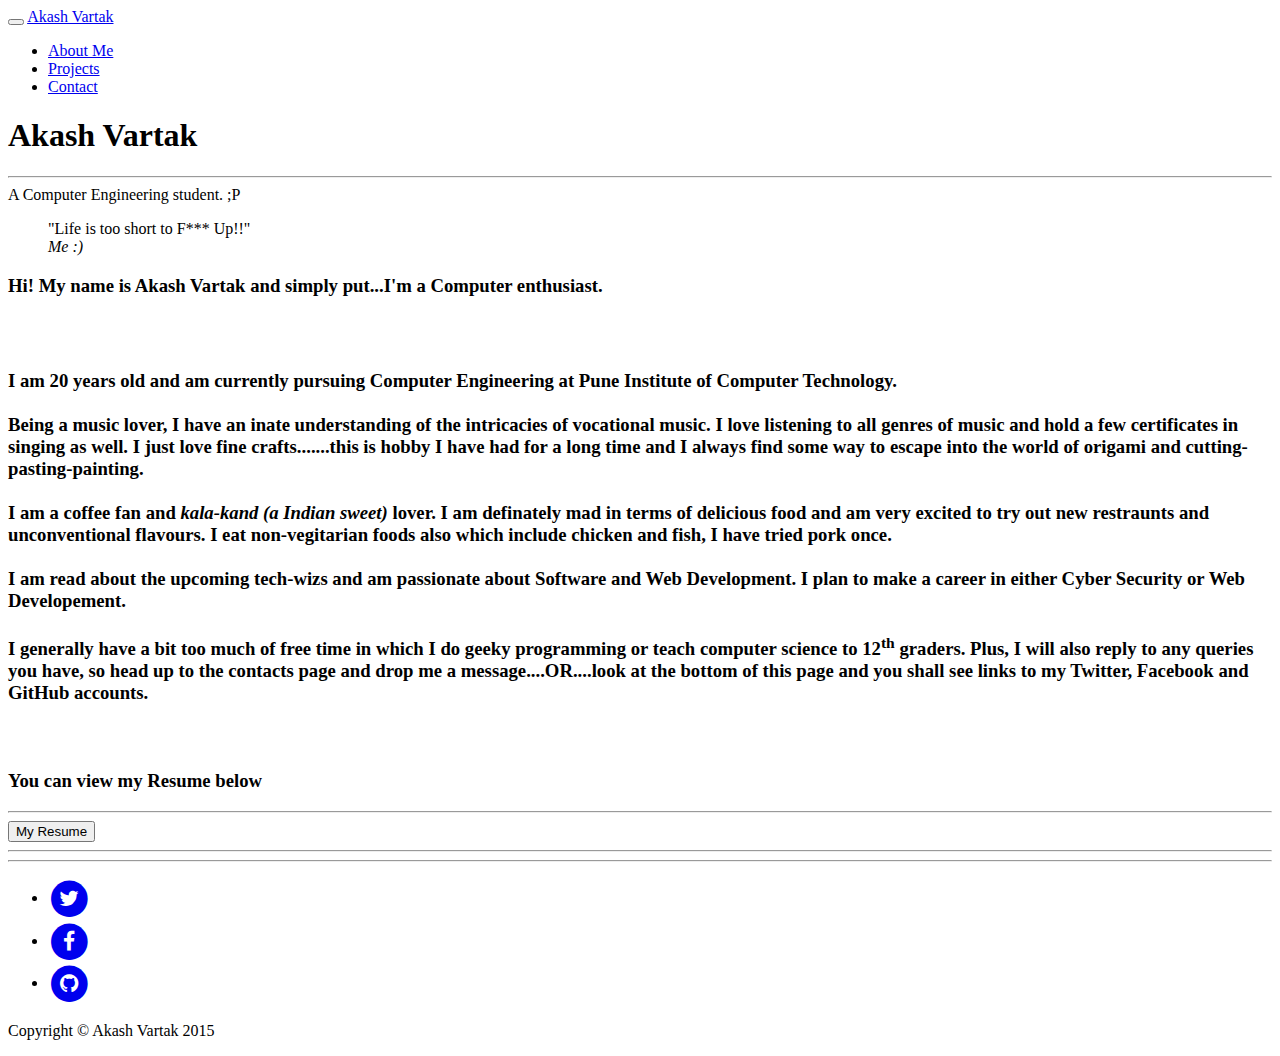
==== index.html @ 38c2e5da "adding index, project, contact html files and updated readme." ====
<!DOCTYPE html>
<html lang="en">

<head>

    <meta charset="utf-8">
    <meta http-equiv="X-UA-Compatible" content="IE=edge">
    <meta name="viewport" content="width=device-width, initial-scale=1">
    <meta name="description" content="">
    <meta name="author" content="">

    <title>Akash Vartak</title>
    

    <link href="css/bootstrap.min.css" rel="stylesheet">

    <link href="css/mycss.min.css" rel="stylesheet"> 
    
    <link href="css/animate.css" rel="stylesheet"> 

    <link href="http://maxcdn.bootstrapcdn.com/font-awesome/4.1.0/css/font-awesome.min.css" rel="stylesheet" type="text/css">
    <link href='http://fonts.googleapis.com/css?family=Lora:400,700,400italic,700italic' rel='stylesheet' type='text/css'>
    <link href='http://fonts.googleapis.com/css?family=Open+Sans:300italic,400italic,600italic,700italic,800italic,400,300,600,700,800' rel='stylesheet' type='text/css'>


</head>

<body>

    <nav class="navbar navbar-default navbar-custom navbar-fixed-top">
        <div class="container-fluid">
            <div class="navbar-header page-scroll">
                <button type="button" class="navbar-toggle" data-toggle="collapse" data-target="#bs-example-navbar-collapse-1">
                    <span class="sr-only">Toggle navigation</span>
                    <span class="icon-bar"></span>
                    <span class="icon-bar"></span>
                    <span class="icon-bar"></span>
                </button>
                <a class="navbar-brand animated wobble" href="index.html">Akash Vartak</a>
            </div>

            <div class="collapse navbar-collapse" id="bs-example-navbar-collapse-1">
                <ul class="nav navbar-nav navbar-right">
                    <li>
                        <a href="index.html" class="animated fadeInLeft">About Me</a>
                    </li>
                    <li>
                        <a href="projects.html" class="animated fadeInLeft">Projects</a>
                    </li>
                    <li>
                        <a href="contact.html" class="animated fadeInLeft">Contact</a>
                    </li>
                </ul>
            </div>
        </div>
    </nav>

    <header class="intro-header" style="background-image: url('img/home-bg2.jpg')" id="homeheader" >
        <div class="container">
            <div class="row">
                <div class="col-lg-8 col-lg-offset-2 col-md-10 col-md-offset-1">
                    <div class="site-heading">
                        <h1 class="animated fadeInLeftBig">Akash Vartak</h1>
                        <hr class="small">
                        <span class="subheading">A Computer Engineering student. ;P</span>
                    </div>
                </div>
            </div>
        </div>
    </header>

    <div class="container">
        <div class="row">
            <div class="col-lg-8 col-lg-offset-2 col-md-10 col-md-offset-1">
                <div class="">
                        <!--<h2 class="post-title">
                                Title of Description 1.
                            </h2> -->
                    
                        <blockquote class="blockquote-reverse animated bounceInRight">
                            "Life is too short to F*** Up!!"
                            <footer><cite>Me :)</cite></footer>
                        </blockquote>
                    
                        <h3 class="">
                            Hi! My name is Akash Vartak and simply put...I'm a Computer enthusiast.
                        </h3>
                            <br>
                            <br>
                        <h3 class="lead">
                            I am 20 years old and am currently pursuing Computer Engineering at Pune Institute of Computer Technology.
                            <br>
                            <br>
                            Being a music lover, I have an inate understanding of the intricacies of vocational music. I love listening to all genres of music and hold a few certificates in singing as well. I just love fine crafts.......this is hobby I have had for a long time and I always find some way to escape into the world of origami and cutting-pasting-painting.
                            <br>
                            <br>
                            I am a coffee fan and <i>kala-kand (a Indian sweet)</i> lover. I am definately mad in terms of delicious food and am very excited to try out new restraunts and unconventional flavours. I eat non-vegitarian foods also which include chicken and fish, I have tried pork once.
                            <br>
                            <br>
                            I am read about the upcoming tech-wizs and am passionate about Software and Web Development. I plan to make a career in either Cyber Security or Web Developement.
                            <br>
                            <br>
                            I generally have a bit too much of free time in which I do geeky programming or teach computer science to 12<sup>th</sup> graders. Plus, I will also reply to any queries you have, so head up to the contacts page and drop me a message....OR....look at the bottom of this page and you shall see links to my Twitter, Facebook and GitHub accounts.
                            <br>
                            <br>
                            <br>
                            <br>
                            You can view my Resume below
                        </h3>
                </div>
                <hr>
                    
                    <a href="resumeword.pdf">
                        <button type="button" class="btn btn-info">My Resume</button>
                    </a>
                <hr>
            </div>
        </div>
    </div>

    <hr>

    <footer>
        <div class="container">
            <div class="row">
                <div class="col-lg-8 col-lg-offset-2 col-md-10 col-md-offset-1">
                    <ul class="list-inline text-center">
                        <li>
                            <a href="https://twitter.com/akash_vartak">
                                <span class="fa-stack fa-lg">
                                    <i class="fa fa-circle fa-stack-2x"></i>
                                    <i class="fa fa-twitter fa-stack-1x fa-inverse"></i>
                                </span>
                            </a>
                        </li>
                        <li>
                            <a href="https://www.facebook.com/akash.vartak.54">
                                <span class="fa-stack fa-lg">
                                    <i class="fa fa-circle fa-stack-2x"></i>
                                    <i class="fa fa-facebook fa-stack-1x fa-inverse"></i>
                                </span>
                            </a>
                        </li>
                        <li>
                            <a href="https://github.com/akash-vartak">
                                <span class="fa-stack fa-lg">
                                    <i class="fa fa-circle fa-stack-2x"></i>
                                    <i class="fa fa-github fa-stack-1x fa-inverse"></i>
                                </span>
                            </a>
                        </li>
                    </ul>
                    <p class="copyright text-muted">Copyright &copy; Akash Vartak 2015</p>
                </div>
            </div>
        </div>
    </footer>

    <script src="js/jquery.js"></script>

    <script src="js/bootstrap.min.js"></script>

    <script src="js/myjs.min.js"></script>

</body>

</html>
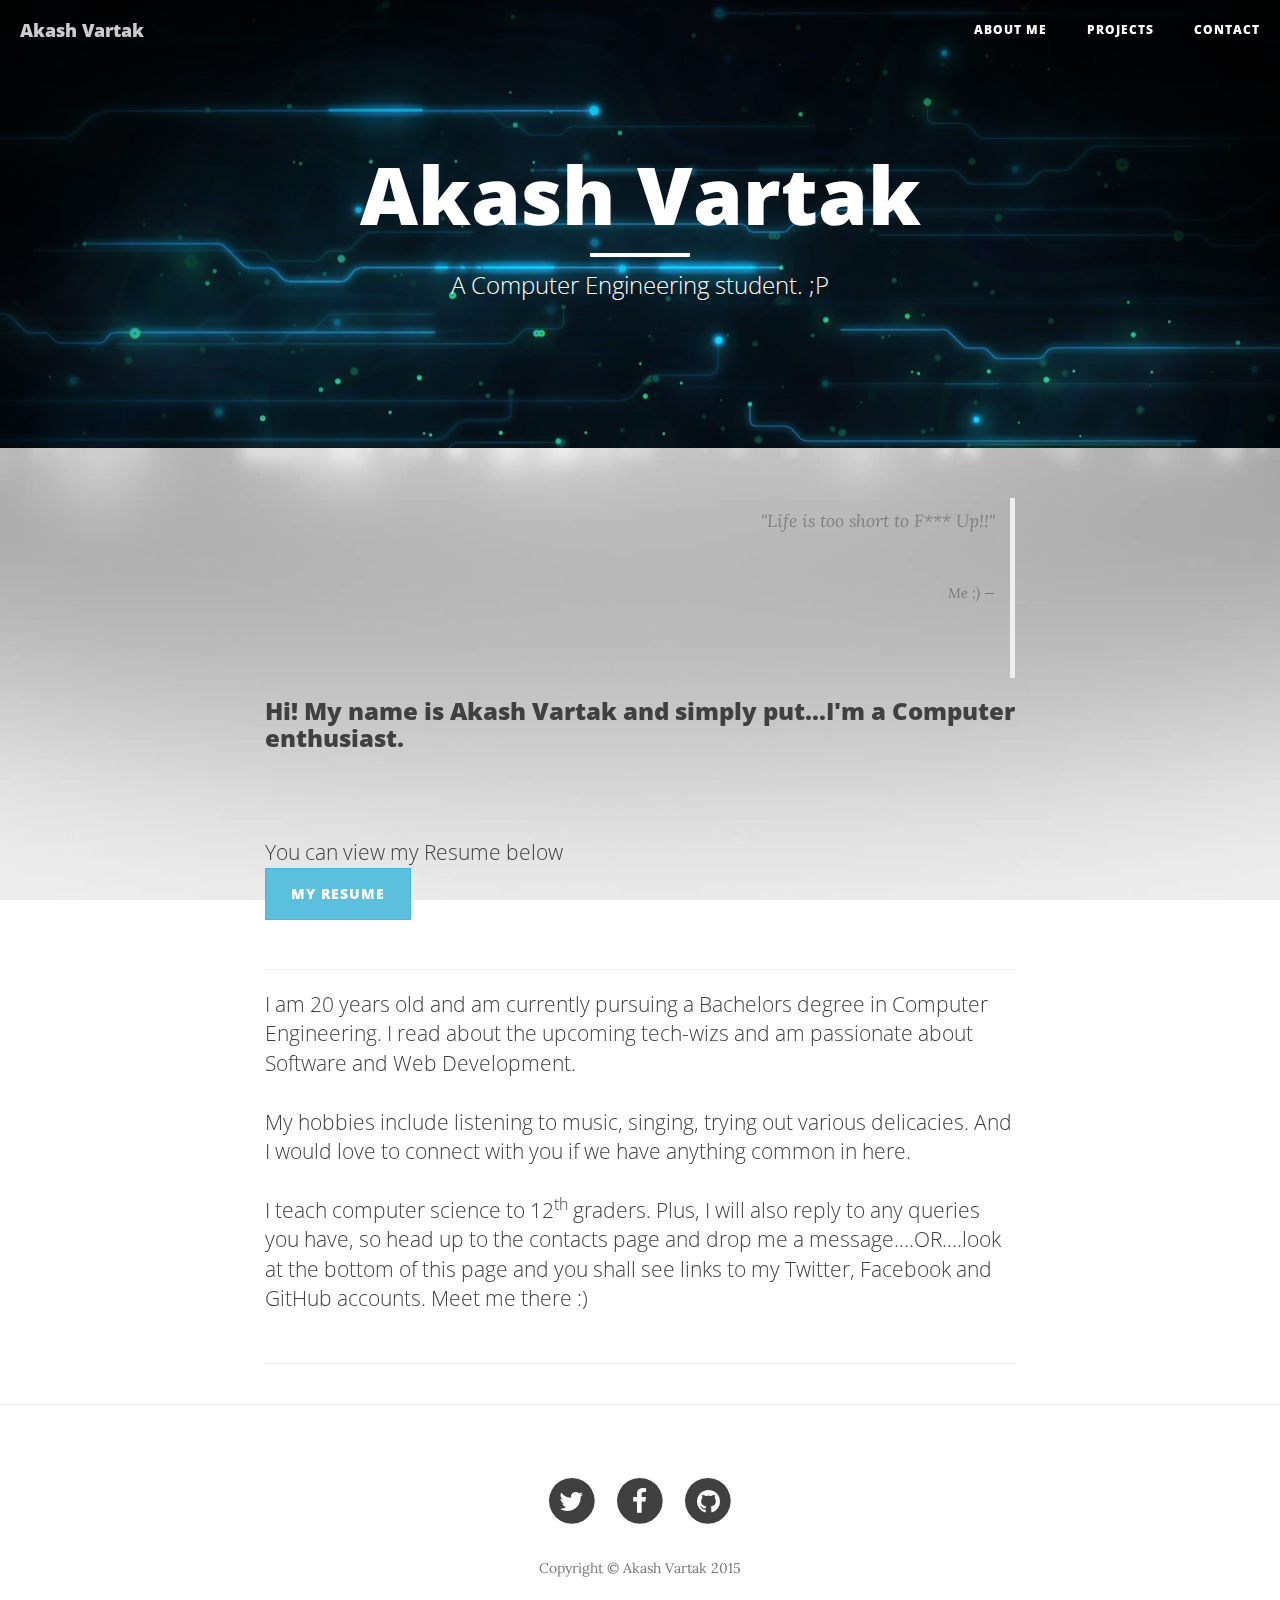
==== commit 7f03b385: "Added the source for the 'under construction' page. Also made changes." ====
--- a/index.html
+++ b/index.html
@@ -11,7 +11,6 @@
 
     <title>Akash Vartak</title>
     
-
     <link href="css/bootstrap.min.css" rel="stylesheet">
 
     <link href="css/mycss.min.css" rel="stylesheet"> 
@@ -48,14 +47,14 @@
                         <a href="projects.html" class="animated fadeInLeft">Projects</a>
                     </li>
                     <li>
-                        <a href="contact.html" class="animated fadeInLeft">Contact</a>
+                        <a href="contact.php" class="animated fadeInLeft">Contact</a>
                     </li>
                 </ul>
             </div>
         </div>
     </nav>
 
-    <header class="intro-header" style="background-image: url('img/home-bg2.jpg')" id="homeheader" >
+    <header class="intro-header" style="background-image: url('img/home-bg2.jpg');" id="homeheader2" >
         <div class="container">
             <div class="row">
                 <div class="col-lg-8 col-lg-offset-2 col-md-10 col-md-offset-1">
@@ -70,6 +69,9 @@
     </header>
 
     <div class="container">
+        <video autoplay loop id="bgvid"> 
+                <source src="Clean%20Future%20-%20HD%20Motion%20Graphics%20Background%20Loop.mp4" type="video/mp4">
+            </video>
         <div class="row">
             <div class="col-lg-8 col-lg-offset-2 col-md-10 col-md-offset-1">
                 <div class="">
@@ -88,31 +90,33 @@
                             <br>
                             <br>
                         <h3 class="lead">
-                            I am 20 years old and am currently pursuing Computer Engineering at Pune Institute of Computer Technology.
+                    
+                            You can view my Resume below
+                            <br>
+                            <a href="resumeword.pdf">
+                                <button type="button" class="btn btn-info">My Resume</button>
+                            </a>
                             <br>
                             <br>
-                            Being a music lover, I have an inate understanding of the intricacies of vocational music. I love listening to all genres of music and hold a few certificates in singing as well. I just love fine crafts.......this is hobby I have had for a long time and I always find some way to escape into the world of origami and cutting-pasting-painting.
+                            
+                            <hr>
+                            
+                            I am 20 years old and am currently pursuing a Bachelors degree in Computer Engineering. I read about the upcoming tech-wizs and am passionate about Software and Web Development.
+                            
                             <br>
                             <br>
-                            I am a coffee fan and <i>kala-kand (a Indian sweet)</i> lover. I am definately mad in terms of delicious food and am very excited to try out new restraunts and unconventional flavours. I eat non-vegitarian foods also which include chicken and fish, I have tried pork once.
+                            
+                            My hobbies include listening to music, singing, trying out various delicacies. And I would love to connect with you if we have anything common in here.
+                            
                             <br>
                             <br>
-                            I am read about the upcoming tech-wizs and am passionate about Software and Web Development. I plan to make a career in either Cyber Security or Web Developement.
+                            
+                            I teach computer science to 12<sup>th</sup> graders. Plus, I will also reply to any queries you have, so head up to the contacts page and drop me a message....OR....look at the bottom of this page and you shall see links to my Twitter, Facebook and GitHub accounts. Meet me there :)
+                            
                             <br>
                             <br>
-                            I generally have a bit too much of free time in which I do geeky programming or teach computer science to 12<sup>th</sup> graders. Plus, I will also reply to any queries you have, so head up to the contacts page and drop me a message....OR....look at the bottom of this page and you shall see links to my Twitter, Facebook and GitHub accounts.
-                            <br>
-                            <br>
-                            <br>
-                            <br>
-                            You can view my Resume below
                         </h3>
                 </div>
-                <hr>
-                    
-                    <a href="resumeword.pdf">
-                        <button type="button" class="btn btn-info">My Resume</button>
-                    </a>
                 <hr>
             </div>
         </div>
--- a/css/mycss.min.css
+++ b/css/mycss.min.css
@@ -0,0 +1,32 @@
+
+
+body{font-family:Lora,'Times New Roman',serif;font-size:20px;color:#404040}p{line-height:1.5;margin:30px 0}p a{text-decoration:underline}h1,h2,h3,h4,h5,h6{font-family:'Open Sans','Helvetica Neue',Helvetica,Arial,sans-serif;font-weight:800}a{color:#404040}a:hover,a:focus{color:#0085a1}a img:hover,a img:focus{cursor:zoom-in}blockquote{color:gray;font-style:italic}hr.small{max-width:100px;margin:15px auto;border-width:4px;border-color:#fff}.navbar-custom{position:absolute;top:0;left:0;width:100%;z-index:3;font-family:'Open Sans','Helvetica Neue',Helvetica,Arial,sans-serif}.navbar-custom .navbar-brand{font-weight:800}.navbar-custom .nav li a{text-transform:uppercase;font-size:12px;font-weight:800;letter-spacing:1px}@media only screen and (min-width:768px){.navbar-custom{background:0 0;border-bottom:1px solid transparent}.navbar-custom .navbar-brand{color:#fff;padding:20px}.navbar-custom .navbar-brand:hover,.navbar-custom .navbar-brand:focus{color:rgba(255,255,255,.8)}.navbar-custom .nav li a{color:#fff;padding:20px}.navbar-custom .nav li a:hover,.navbar-custom .nav li a:focus{color:rgba(255,255,255,.8)}}@media only screen and (min-width:1170px){.navbar-custom{-webkit-transition:background-color .3s;-moz-transition:background-color .3s;transition:background-color .3s;-webkit-transform:translate3d(0,0,0);-moz-transform:translate3d(0,0,0);-ms-transform:translate3d(0,0,0);-o-transform:translate3d(0,0,0);transform:translate3d(0,0,0);-webkit-backface-visibility:hidden;backface-visibility:hidden}.navbar-custom.is-fixed{position:fixed;top:-61px;background-color:rgba(255,255,255,.9);border-bottom:1px solid #f2f2f2;-webkit-transition:-webkit-transform .3s;-moz-transition:-moz-transform .3s;transition:transform .3s}.navbar-custom.is-fixed .navbar-brand{color:#404040}.navbar-custom.is-fixed .navbar-brand:hover,.navbar-custom.is-fixed .navbar-brand:focus{color:#0085a1}.navbar-custom.is-fixed .nav li a{color:#404040}.navbar-custom.is-fixed .nav li a:hover,.navbar-custom.is-fixed .nav li a:focus{color:#0085a1}.navbar-custom.is-visible{-webkit-transform:translate3d(0,100%,0);-moz-transform:translate3d(0,100%,0);-ms-transform:translate3d(0,100%,0);-o-transform:translate3d(0,100%,0);transform:translate3d(0,100%,0)}}.intro-header{background-color:gray;background:no-repeat center center;background-attachment:scroll;-webkit-background-size:cover;-moz-background-size:cover;background-size:cover;-o-background-size:cover;margin-bottom:50px}.intro-header .site-heading,.intro-header .post-heading,.intro-header .page-heading{padding:100px 0 50px;color:#fff}@media only screen and (min-width:768px){.intro-header .site-heading,.intro-header .post-heading,.intro-header .page-heading{padding:150px 0}}.intro-header .site-heading,.intro-header .page-heading{text-align:center}.intro-header .site-heading h1,.intro-header .page-heading h1{margin-top:0;font-size:50px}.intro-header .site-heading .subheading,.intro-header .page-heading .subheading{font-size:24px;line-height:1.1;display:block;font-family:'Open Sans','Helvetica Neue',Helvetica,Arial,sans-serif;font-weight:300;margin:10px 0 0}@media only screen and (min-width:768px){.intro-header .site-heading h1,.intro-header .page-heading h1{font-size:80px}}.intro-header .post-heading h1{font-size:35px}.intro-header .post-heading .subheading,.intro-header .post-heading .meta{line-height:1.1;display:block}.intro-header .post-heading .subheading{font-family:'Open Sans','Helvetica Neue',Helvetica,Arial,sans-serif;font-size:24px;margin:10px 0 30px;font-weight:600}.intro-header .post-heading .meta{font-family:Lora,'Times New Roman',serif;font-style:italic;font-weight:300;font-size:20px}.intro-header .post-heading .meta a{color:#fff}@media only screen and (min-width:768px){.intro-header .post-heading h1{font-size:55px}.intro-header .post-heading .subheading{font-size:30px}}.post-preview>a{color:#404040}.post-preview>a:hover,.post-preview>a:focus{text-decoration:none;color:#0085a1}.post-preview>a>.post-title{font-size:30px;margin-top:30px;margin-bottom:10px}.post-preview>a>.post-subtitle{margin:0;font-weight:300;margin-bottom:10px}.post-preview>.post-meta{color:gray;font-size:18px;font-style:italic;margin-top:0}.post-preview>.post-meta>a{text-decoration:none;color:#404040}.post-preview>.post-meta>a:hover,.post-preview>.post-meta>a:focus{color:#0085a1;text-decoration:underline}@media only screen and (min-width:768px){.post-preview>a>.post-title{font-size:36px}}.section-heading{font-size:36px;margin-top:60px;font-weight:700}.caption{text-align:center;font-size:14px;padding:10px;font-style:italic;margin:0;display:block;border-bottom-right-radius:5px;border-bottom-left-radius:5px}footer{padding:50px 0 65px}footer .list-inline{margin:0;padding:0}footer .copyright{font-size:14px;text-align:center;margin-bottom:0}.floating-label-form-group{font-size:14px;position:relative;margin-bottom:0;padding-bottom:.5em;border-bottom:1px solid #eee}.floating-label-form-group input,.floating-label-form-group textarea{z-index:1;position:relative;padding-right:0;padding-left:0;border:none;border-radius:0;font-size:1.5em;background:0 0;box-shadow:none!important;resize:none}.floating-label-form-group label{display:block;z-index:0;position:relative;top:2em;margin:0;font-size:.85em;line-height:1.764705882em;vertical-align:middle;vertical-align:baseline;opacity:0;-webkit-transition:top .3s ease,opacity .3s ease;-moz-transition:top .3s ease,opacity .3s ease;-ms-transition:top .3s ease,opacity .3s ease;transition:top .3s ease,opacity .3s ease}.floating-label-form-group::not(:first-child){padding-left:14px;border-left:1px solid #eee}.floating-label-form-group-with-value label{top:0;opacity:1}.floating-label-form-group-with-focus label{color:#0085a1}form .row:first-child .floating-label-form-group{border-top:1px solid #eee}.btn{font-family:'Open Sans','Helvetica Neue',Helvetica,Arial,sans-serif;text-transform:uppercase;font-size:14px;font-weight:800;letter-spacing:1px;border-radius:0;padding:15px 25px}.btn-lg{font-size:16px;padding:25px 35px}.btn-default:hover,.btn-default:focus{background-color:#0085a1;border:1px solid #0085a1;color:#fff}.pager{margin:20px 0 0}.pager li>a,.pager li>span{font-family:'Open Sans','Helvetica Neue',Helvetica,Arial,sans-serif;text-transform:uppercase;font-size:14px;font-weight:800;letter-spacing:1px;padding:15px 25px;background-color:#fff;border-radius:0}.pager li>a:hover,.pager li>a:focus{color:#fff;background-color:#0085a1;border:1px solid #0085a1}.pager .disabled>a,.pager .disabled>a:hover,.pager .disabled>a:focus,.pager .disabled>span{color:gray;background-color:#404040;cursor:not-allowed}::-moz-selection{color:#fff;text-shadow:none;background:#0085a1}::selection{color:#fff;text-shadow:none;background:#0085a1}img::selection{color:#fff;background:0 0}img::-moz-selection{color:#fff;background:0 0}body{webkit-tap-highlight-color:#0085a1}
+
+
+
+#homeheader{
+    
+    background: fixed;
+}
+
+#homeheader2{
+    background: fixed;
+    background-size: contain;
+}
+
+
+
+video#bgvid { 
+    position: fixed;
+    top: 50%;
+    left: 50%;
+    min-width: 100%;
+    min-height: 100%;
+    width: auto;
+    height: auto;
+    z-index: -100;
+    -webkit-transform: translateX(-50%) translateY(-50%);
+    transform: translateX(-50%) translateY(-50%);
+    background: url(polina.jpg) no-repeat;
+    background-size: cover; 
+}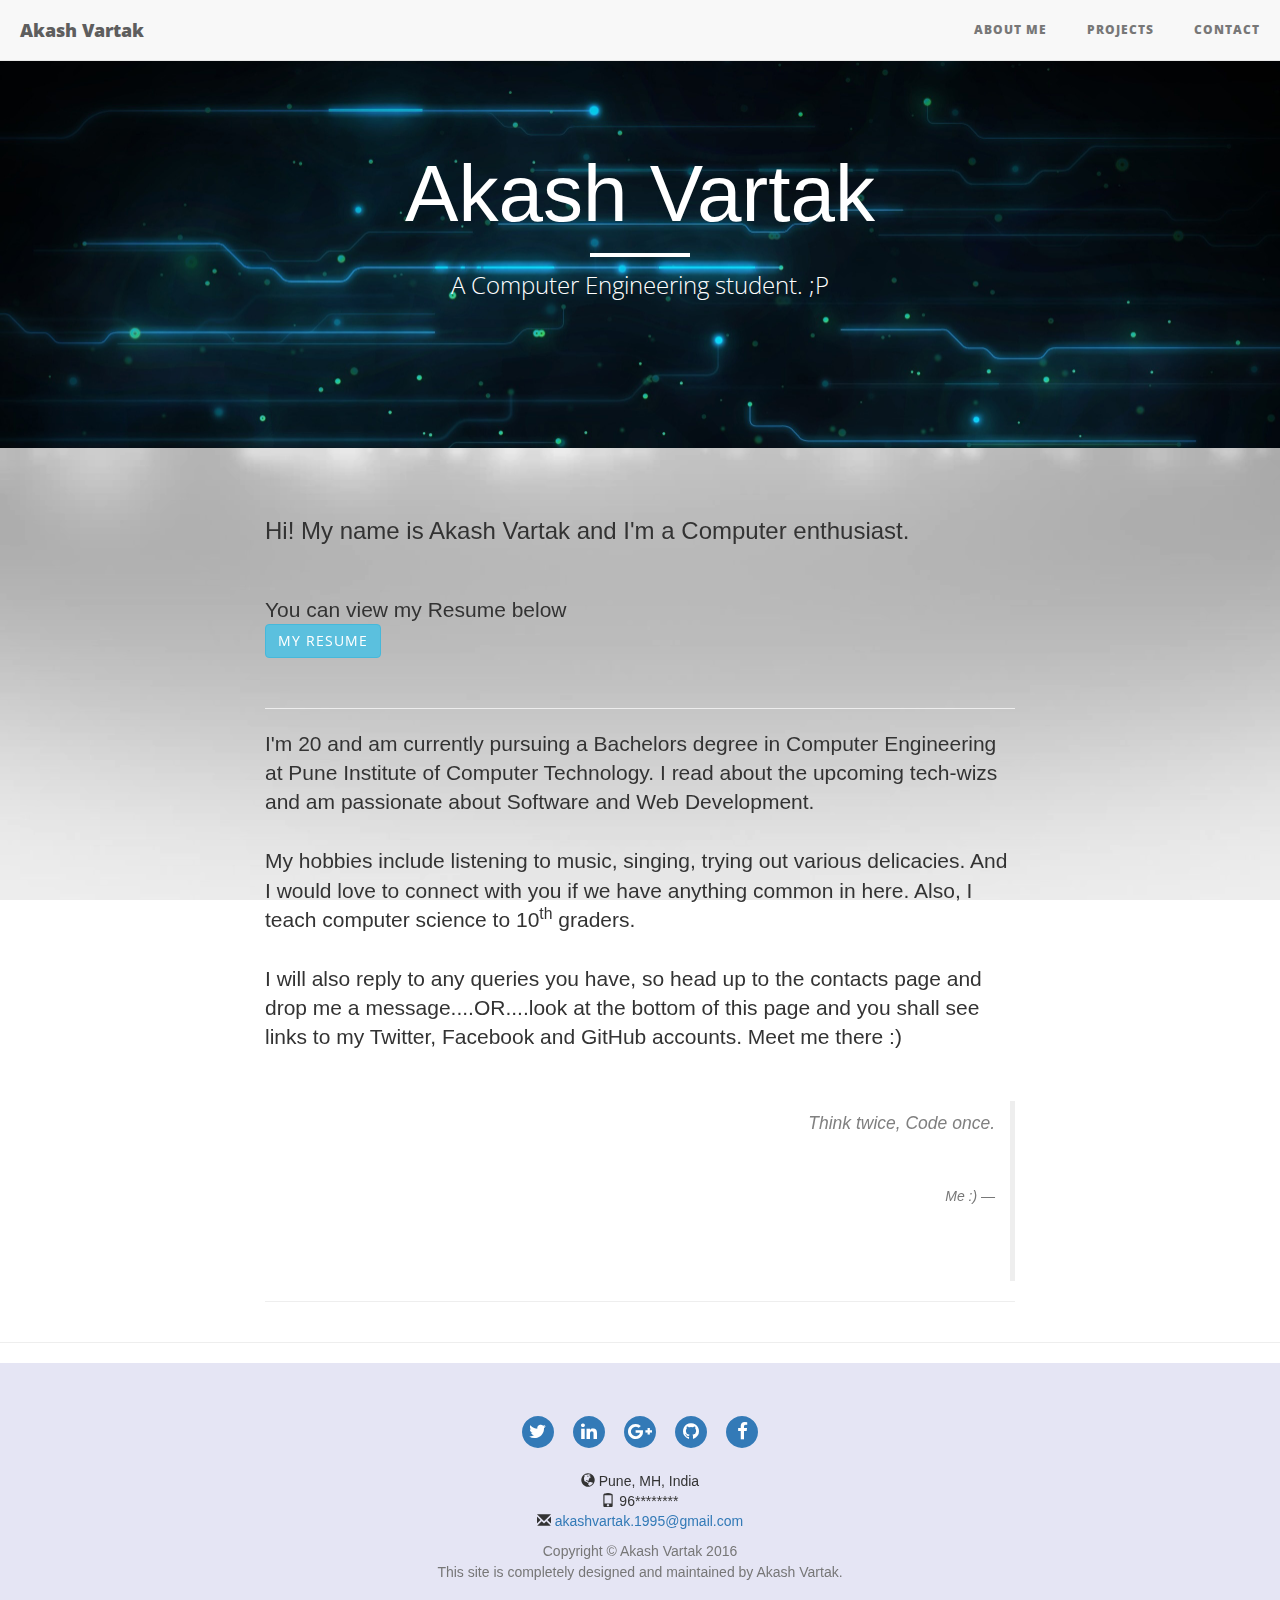
==== commit fe750ff9: "updated portfolio" ====
--- a/index.html
+++ b/index.html
@@ -17,9 +17,13 @@
     
     <link href="css/animate.css" rel="stylesheet"> 
 
+    <link rel="stylesheet" href="css/bootstrap.css">
+    <link rel="stylesheet" href="css/animate.css">
+    
     <link href="http://maxcdn.bootstrapcdn.com/font-awesome/4.1.0/css/font-awesome.min.css" rel="stylesheet" type="text/css">
     <link href='http://fonts.googleapis.com/css?family=Lora:400,700,400italic,700italic' rel='stylesheet' type='text/css'>
     <link href='http://fonts.googleapis.com/css?family=Open+Sans:300italic,400italic,600italic,700italic,800italic,400,300,600,700,800' rel='stylesheet' type='text/css'>
+    
 
 
 </head>
@@ -47,7 +51,7 @@
                         <a href="projects.html" class="animated fadeInLeft">Projects</a>
                     </li>
                     <li>
-                        <a href="contact.php" class="animated fadeInLeft">Contact</a>
+                        <a href="contact.html" class="animated fadeInLeft">Contact</a>
                     </li>
                 </ul>
             </div>
@@ -75,47 +79,44 @@
         <div class="row">
             <div class="col-lg-8 col-lg-offset-2 col-md-10 col-md-offset-1">
                 <div class="">
-                        <!--<h2 class="post-title">
-                                Title of Description 1.
-                            </h2> -->
-                    
-                        <blockquote class="blockquote-reverse animated bounceInRight">
-                            "Life is too short to F*** Up!!"
-                            <footer><cite>Me :)</cite></footer>
-                        </blockquote>
                     
                         <h3 class="">
-                            Hi! My name is Akash Vartak and simply put...I'm a Computer enthusiast.
+                            Hi! My name is Akash Vartak and I'm a Computer enthusiast.
                         </h3>
                             <br>
-                            <br>
                         <h3 class="lead">
-                    
-                            You can view my Resume below
-                            <br>
-                            <a href="resumeword.pdf">
-                                <button type="button" class="btn btn-info">My Resume</button>
-                            </a>
-                            <br>
+                            
+                            <div class="center">
+                                You can view my Resume below
+                                <br>
+                                <a href="Resume.pdf">
+                                    <button type="button" class="btn btn-md btn-info">My Resume</button>
+                                </a>
+                            </div>
                             <br>
                             
                             <hr>
                             
-                            I am 20 years old and am currently pursuing a Bachelors degree in Computer Engineering. I read about the upcoming tech-wizs and am passionate about Software and Web Development.
+                            I'm 20 and am currently pursuing a Bachelors degree in Computer Engineering at Pune Institute of Computer Technology. I read about the upcoming tech-wizs and am passionate about Software and Web Development.
                             
                             <br>
                             <br>
                             
-                            My hobbies include listening to music, singing, trying out various delicacies. And I would love to connect with you if we have anything common in here.
+                            My hobbies include listening to music, singing, trying out various delicacies. And I would love to connect with you if we have anything common in here. Also, I teach computer science to 10<sup>th</sup> graders.
                             
                             <br>
                             <br>
                             
-                            I teach computer science to 12<sup>th</sup> graders. Plus, I will also reply to any queries you have, so head up to the contacts page and drop me a message....OR....look at the bottom of this page and you shall see links to my Twitter, Facebook and GitHub accounts. Meet me there :)
+                             I will also reply to any queries you have, so head up to the contacts page and drop me a message....OR....look at the bottom of this page and you shall see links to my Twitter, Facebook and GitHub accounts. Meet me there :)
                             
                             <br>
                             <br>
                         </h3>
+                    
+                    <blockquote class="blockquote-reverse animated bounceInRight">
+                            Think twice, Code once.
+                            <footer><cite>Me :)</cite></footer>
+                        </blockquote>
                 </div>
                 <hr>
             </div>
@@ -124,7 +125,7 @@
 
     <hr>
 
-    <footer>
+    <footer style="background:rgba(0, 0, 150, 0.1)">
         <div class="container">
             <div class="row">
                 <div class="col-lg-8 col-lg-offset-2 col-md-10 col-md-offset-1">
@@ -138,10 +139,18 @@
                             </a>
                         </li>
                         <li>
-                            <a href="https://www.facebook.com/akash.vartak.54">
+                            <a href="https://in.linkedin.com/in/akash-vartak-b670a9102">
                                 <span class="fa-stack fa-lg">
                                     <i class="fa fa-circle fa-stack-2x"></i>
-                                    <i class="fa fa-facebook fa-stack-1x fa-inverse"></i>
+                                    <i class="fa fa-linkedin fa-stack-1x fa-inverse"></i>
+                                </span>
+                            </a>
+                        </li>
+                        <li>
+                            <a href="https://plus.google.com/u/0/+AkashVartak1995/posts">
+                                <span class="fa-stack fa-lg">
+                                    <i class="fa fa-circle fa-stack-2x"></i>
+                                    <i class="fa fa-google-plus fa-stack-1x fa-inverse"></i>
                                 </span>
                             </a>
                         </li>
@@ -153,8 +162,23 @@
                                 </span>
                             </a>
                         </li>
+                        <li>
+                            <a href="https://www.facebook.com/akash.vartak.54">
+                                <span class="fa-stack fa-lg">
+                                    <i class="fa fa-circle fa-stack-2x"></i>
+                                    <i class="fa fa-facebook fa-stack-1x fa-inverse"></i>
+                                </span>
+                            </a>
+                        </li>
                     </ul>
-                    <p class="copyright text-muted">Copyright &copy; Akash Vartak 2015</p>
+                    <br>
+                    <ul class='list-unstyled text-center'>
+                            <li><i class='glyphicon glyphicon-globe'></i> Pune, MH, India<li>
+                            <li><i class='glyphicon glyphicon-phone'></i> 96********<li>
+                            <li><i class='glyphicon glyphicon-envelope'></i> <a href='mailto:#'>akashvartak.1995@gmail.com</a><li>
+                        </ul>
+                        <p class="copyright text-muted">Copyright &copy; Akash Vartak 2016</p>
+                        <p class="copyright text-muted">This site is completely designed and maintained by Akash Vartak.</p>
                 </div>
             </div>
         </div>
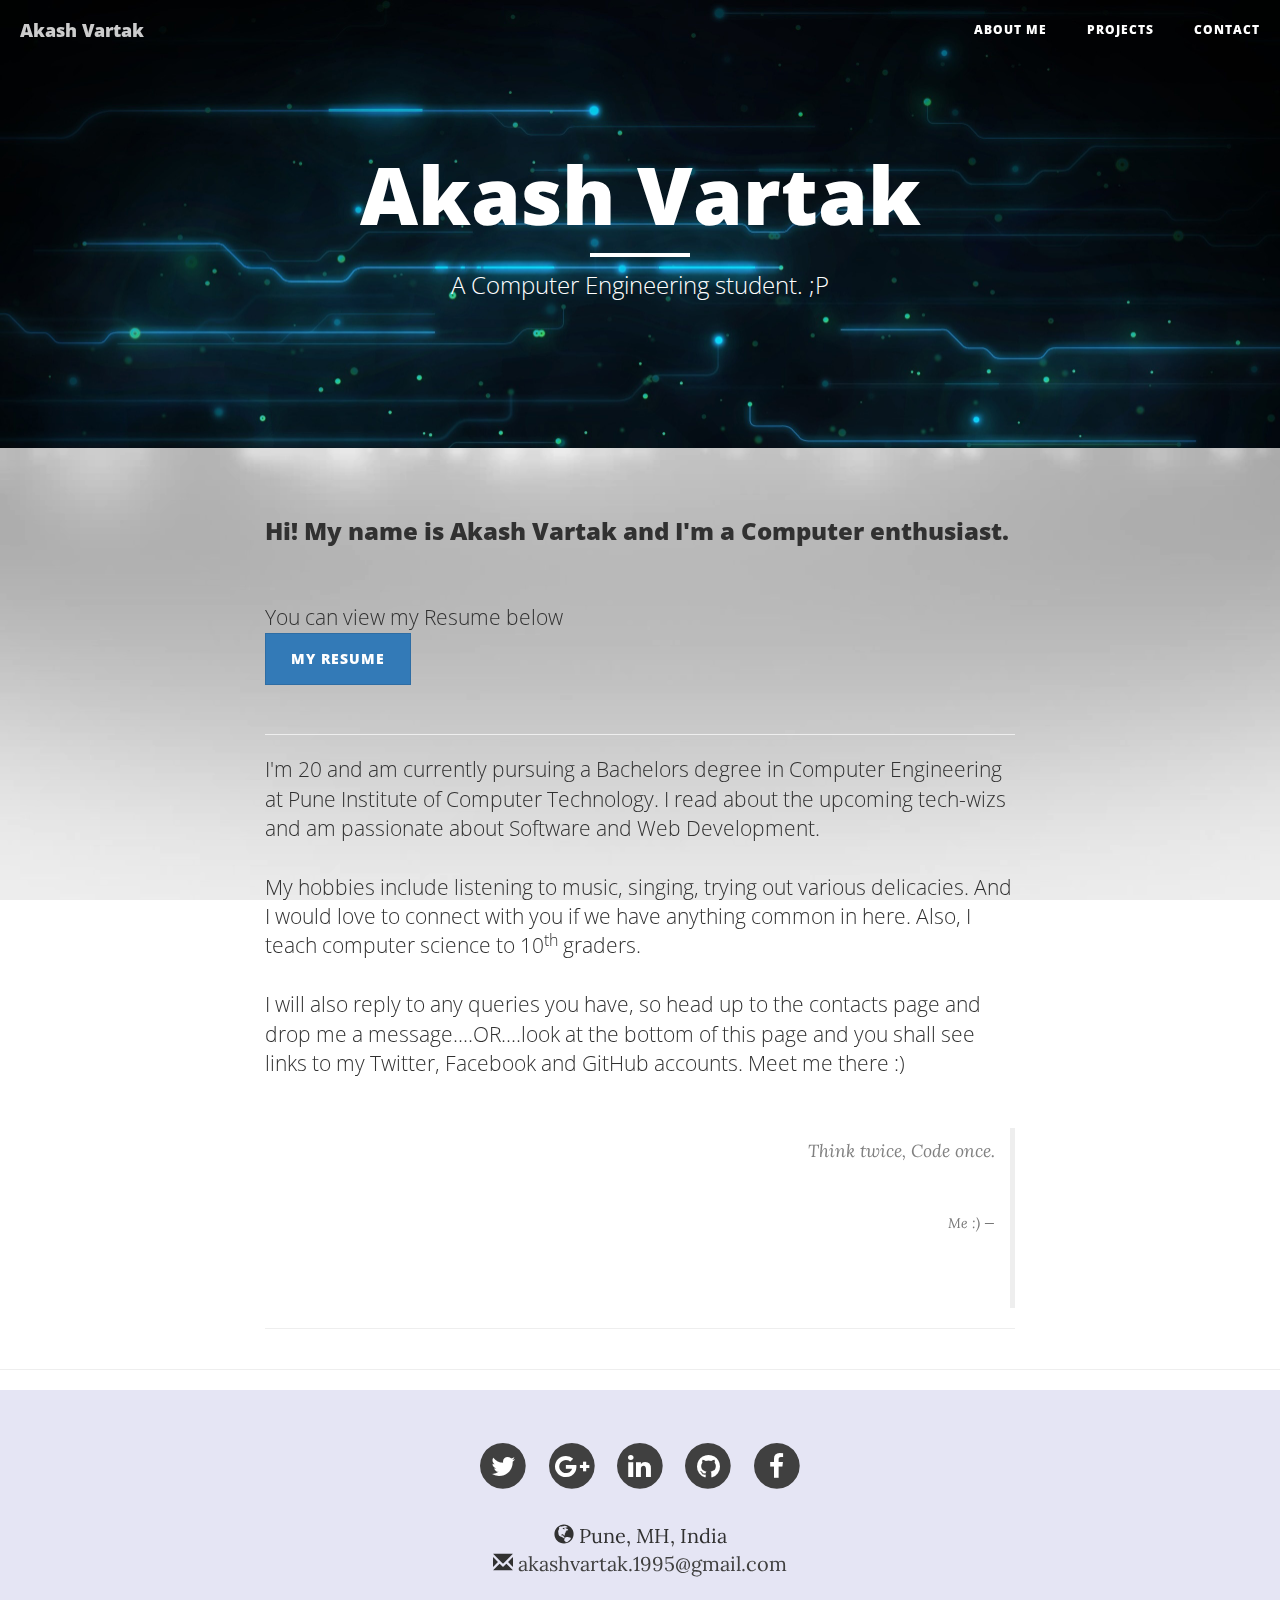
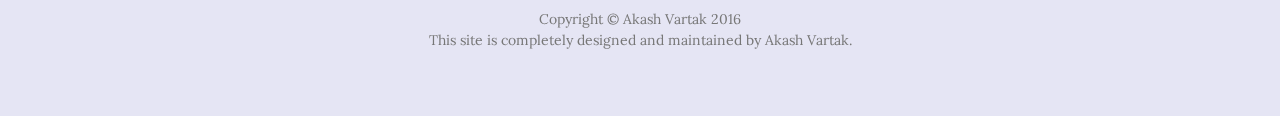
==== commit d2b0884d: "updated files" ====
--- a/index.html
+++ b/index.html
@@ -14,11 +14,10 @@
     <link href="css/bootstrap.min.css" rel="stylesheet">
 
     <link href="css/mycss.min.css" rel="stylesheet"> 
+    <link href="css/mycss2.css" rel="stylesheet"> 
     
     <link href="css/animate.css" rel="stylesheet"> 
-
-    <link rel="stylesheet" href="css/bootstrap.css">
-    <link rel="stylesheet" href="css/animate.css">
+    
     
     <link href="http://maxcdn.bootstrapcdn.com/font-awesome/4.1.0/css/font-awesome.min.css" rel="stylesheet" type="text/css">
     <link href='http://fonts.googleapis.com/css?family=Lora:400,700,400italic,700italic' rel='stylesheet' type='text/css'>
@@ -90,7 +89,7 @@
                                 You can view my Resume below
                                 <br>
                                 <a href="Resume.pdf">
-                                    <button type="button" class="btn btn-md btn-info">My Resume</button>
+                                    <button type="button" class="btne btn btn-primary">My Resume</button>
                                 </a>
                             </div>
                             <br>
@@ -130,7 +129,7 @@
             <div class="row">
                 <div class="col-lg-8 col-lg-offset-2 col-md-10 col-md-offset-1">
                     <ul class="list-inline text-center">
-                        <li>
+                        <li id="iconsa">
                             <a href="https://twitter.com/akash_vartak">
                                 <span class="fa-stack fa-lg">
                                     <i class="fa fa-circle fa-stack-2x"></i>
@@ -138,7 +137,15 @@
                                 </span>
                             </a>
                         </li>
-                        <li>
+                        <li id="iconsa">
+                            <a href="https://plus.google.com/u/0/+AkashVartak1995/posts">
+                                <span class="fa-stack fa-lg">
+                                    <i class="fa fa-circle fa-stack-2x"></i>
+                                    <i class="fa fa-google-plus fa-stack-1x fa-inverse"></i>
+                                </span>
+                            </a>
+                        </li>
+                        <li id="iconsa">
                             <a href="https://in.linkedin.com/in/akash-vartak-b670a9102">
                                 <span class="fa-stack fa-lg">
                                     <i class="fa fa-circle fa-stack-2x"></i>
@@ -146,15 +153,7 @@
                                 </span>
                             </a>
                         </li>
-                        <li>
-                            <a href="https://plus.google.com/u/0/+AkashVartak1995/posts">
-                                <span class="fa-stack fa-lg">
-                                    <i class="fa fa-circle fa-stack-2x"></i>
-                                    <i class="fa fa-google-plus fa-stack-1x fa-inverse"></i>
-                                </span>
-                            </a>
-                        </li>
-                        <li>
+                        <li id="iconsa">
                             <a href="https://github.com/akash-vartak">
                                 <span class="fa-stack fa-lg">
                                     <i class="fa fa-circle fa-stack-2x"></i>
@@ -162,7 +161,7 @@
                                 </span>
                             </a>
                         </li>
-                        <li>
+                        <li id="iconsa">
                             <a href="https://www.facebook.com/akash.vartak.54">
                                 <span class="fa-stack fa-lg">
                                     <i class="fa fa-circle fa-stack-2x"></i>
@@ -174,11 +173,9 @@
                     <br>
                     <ul class='list-unstyled text-center'>
                             <li><i class='glyphicon glyphicon-globe'></i> Pune, MH, India<li>
-                            <li><i class='glyphicon glyphicon-phone'></i> 96********<li>
                             <li><i class='glyphicon glyphicon-envelope'></i> <a href='mailto:#'>akashvartak.1995@gmail.com</a><li>
                         </ul>
-                        <p class="copyright text-muted">Copyright &copy; Akash Vartak 2016</p>
-                        <p class="copyright text-muted">This site is completely designed and maintained by Akash Vartak.</p>
+                        <p class="copyright text-muted">Copyright &copy; Akash Vartak 2016<br>This site is completely designed and maintained by Akash Vartak.</p>
                 </div>
             </div>
         </div>
--- a/css/mycss.min.css
+++ b/css/mycss.min.css
@@ -1,6 +1,6 @@
 
 
-body{font-family:Lora,'Times New Roman',serif;font-size:20px;color:#404040}p{line-height:1.5;margin:30px 0}p a{text-decoration:underline}h1,h2,h3,h4,h5,h6{font-family:'Open Sans','Helvetica Neue',Helvetica,Arial,sans-serif;font-weight:800}a{color:#404040}a:hover,a:focus{color:#0085a1}a img:hover,a img:focus{cursor:zoom-in}blockquote{color:gray;font-style:italic}hr.small{max-width:100px;margin:15px auto;border-width:4px;border-color:#fff}.navbar-custom{position:absolute;top:0;left:0;width:100%;z-index:3;font-family:'Open Sans','Helvetica Neue',Helvetica,Arial,sans-serif}.navbar-custom .navbar-brand{font-weight:800}.navbar-custom .nav li a{text-transform:uppercase;font-size:12px;font-weight:800;letter-spacing:1px}@media only screen and (min-width:768px){.navbar-custom{background:0 0;border-bottom:1px solid transparent}.navbar-custom .navbar-brand{color:#fff;padding:20px}.navbar-custom .navbar-brand:hover,.navbar-custom .navbar-brand:focus{color:rgba(255,255,255,.8)}.navbar-custom .nav li a{color:#fff;padding:20px}.navbar-custom .nav li a:hover,.navbar-custom .nav li a:focus{color:rgba(255,255,255,.8)}}@media only screen and (min-width:1170px){.navbar-custom{-webkit-transition:background-color .3s;-moz-transition:background-color .3s;transition:background-color .3s;-webkit-transform:translate3d(0,0,0);-moz-transform:translate3d(0,0,0);-ms-transform:translate3d(0,0,0);-o-transform:translate3d(0,0,0);transform:translate3d(0,0,0);-webkit-backface-visibility:hidden;backface-visibility:hidden}.navbar-custom.is-fixed{position:fixed;top:-61px;background-color:rgba(255,255,255,.9);border-bottom:1px solid #f2f2f2;-webkit-transition:-webkit-transform .3s;-moz-transition:-moz-transform .3s;transition:transform .3s}.navbar-custom.is-fixed .navbar-brand{color:#404040}.navbar-custom.is-fixed .navbar-brand:hover,.navbar-custom.is-fixed .navbar-brand:focus{color:#0085a1}.navbar-custom.is-fixed .nav li a{color:#404040}.navbar-custom.is-fixed .nav li a:hover,.navbar-custom.is-fixed .nav li a:focus{color:#0085a1}.navbar-custom.is-visible{-webkit-transform:translate3d(0,100%,0);-moz-transform:translate3d(0,100%,0);-ms-transform:translate3d(0,100%,0);-o-transform:translate3d(0,100%,0);transform:translate3d(0,100%,0)}}.intro-header{background-color:gray;background:no-repeat center center;background-attachment:scroll;-webkit-background-size:cover;-moz-background-size:cover;background-size:cover;-o-background-size:cover;margin-bottom:50px}.intro-header .site-heading,.intro-header .post-heading,.intro-header .page-heading{padding:100px 0 50px;color:#fff}@media only screen and (min-width:768px){.intro-header .site-heading,.intro-header .post-heading,.intro-header .page-heading{padding:150px 0}}.intro-header .site-heading,.intro-header .page-heading{text-align:center}.intro-header .site-heading h1,.intro-header .page-heading h1{margin-top:0;font-size:50px}.intro-header .site-heading .subheading,.intro-header .page-heading .subheading{font-size:24px;line-height:1.1;display:block;font-family:'Open Sans','Helvetica Neue',Helvetica,Arial,sans-serif;font-weight:300;margin:10px 0 0}@media only screen and (min-width:768px){.intro-header .site-heading h1,.intro-header .page-heading h1{font-size:80px}}.intro-header .post-heading h1{font-size:35px}.intro-header .post-heading .subheading,.intro-header .post-heading .meta{line-height:1.1;display:block}.intro-header .post-heading .subheading{font-family:'Open Sans','Helvetica Neue',Helvetica,Arial,sans-serif;font-size:24px;margin:10px 0 30px;font-weight:600}.intro-header .post-heading .meta{font-family:Lora,'Times New Roman',serif;font-style:italic;font-weight:300;font-size:20px}.intro-header .post-heading .meta a{color:#fff}@media only screen and (min-width:768px){.intro-header .post-heading h1{font-size:55px}.intro-header .post-heading .subheading{font-size:30px}}.post-preview>a{color:#404040}.post-preview>a:hover,.post-preview>a:focus{text-decoration:none;color:#0085a1}.post-preview>a>.post-title{font-size:30px;margin-top:30px;margin-bottom:10px}.post-preview>a>.post-subtitle{margin:0;font-weight:300;margin-bottom:10px}.post-preview>.post-meta{color:gray;font-size:18px;font-style:italic;margin-top:0}.post-preview>.post-meta>a{text-decoration:none;color:#404040}.post-preview>.post-meta>a:hover,.post-preview>.post-meta>a:focus{color:#0085a1;text-decoration:underline}@media only screen and (min-width:768px){.post-preview>a>.post-title{font-size:36px}}.section-heading{font-size:36px;margin-top:60px;font-weight:700}.caption{text-align:center;font-size:14px;padding:10px;font-style:italic;margin:0;display:block;border-bottom-right-radius:5px;border-bottom-left-radius:5px}footer{padding:50px 0 65px}footer .list-inline{margin:0;padding:0}footer .copyright{font-size:14px;text-align:center;margin-bottom:0}.floating-label-form-group{font-size:14px;position:relative;margin-bottom:0;padding-bottom:.5em;border-bottom:1px solid #eee}.floating-label-form-group input,.floating-label-form-group textarea{z-index:1;position:relative;padding-right:0;padding-left:0;border:none;border-radius:0;font-size:1.5em;background:0 0;box-shadow:none!important;resize:none}.floating-label-form-group label{display:block;z-index:0;position:relative;top:2em;margin:0;font-size:.85em;line-height:1.764705882em;vertical-align:middle;vertical-align:baseline;opacity:0;-webkit-transition:top .3s ease,opacity .3s ease;-moz-transition:top .3s ease,opacity .3s ease;-ms-transition:top .3s ease,opacity .3s ease;transition:top .3s ease,opacity .3s ease}.floating-label-form-group::not(:first-child){padding-left:14px;border-left:1px solid #eee}.floating-label-form-group-with-value label{top:0;opacity:1}.floating-label-form-group-with-focus label{color:#0085a1}form .row:first-child .floating-label-form-group{border-top:1px solid #eee}.btn{font-family:'Open Sans','Helvetica Neue',Helvetica,Arial,sans-serif;text-transform:uppercase;font-size:14px;font-weight:800;letter-spacing:1px;border-radius:0;padding:15px 25px}.btn-lg{font-size:16px;padding:25px 35px}.btn-default:hover,.btn-default:focus{background-color:#0085a1;border:1px solid #0085a1;color:#fff}.pager{margin:20px 0 0}.pager li>a,.pager li>span{font-family:'Open Sans','Helvetica Neue',Helvetica,Arial,sans-serif;text-transform:uppercase;font-size:14px;font-weight:800;letter-spacing:1px;padding:15px 25px;background-color:#fff;border-radius:0}.pager li>a:hover,.pager li>a:focus{color:#fff;background-color:#0085a1;border:1px solid #0085a1}.pager .disabled>a,.pager .disabled>a:hover,.pager .disabled>a:focus,.pager .disabled>span{color:gray;background-color:#404040;cursor:not-allowed}::-moz-selection{color:#fff;text-shadow:none;background:#0085a1}::selection{color:#fff;text-shadow:none;background:#0085a1}img::selection{color:#fff;background:0 0}img::-moz-selection{color:#fff;background:0 0}body{webkit-tap-highlight-color:#0085a1}
+body{font-family:Lora,'Times New Roman',serif;font-size:20px;color:#313131}p{line-height:1.5;margin:30px 0}p a{text-decoration:underline}h1,h2,h3,h4,h5,h6{font-family:'Open Sans','Helvetica Neue',Helvetica,Arial,sans-serif;font-weight:800}a{color:#404040}a:hover,a:focus{color:#0085a1}a img:hover,a img:focus{cursor:zoom-in}blockquote{color:gray;font-style:italic}hr.small{max-width:100px;margin:15px auto;border-width:4px;border-color:#fff}.navbar-custom{position:absolute;top:0;left:0;width:100%;z-index:3;font-family:'Open Sans','Helvetica Neue',Helvetica,Arial,sans-serif}.navbar-custom .navbar-brand{font-weight:800}.navbar-custom .nav li a{text-transform:uppercase;font-size:12px;font-weight:800;letter-spacing:1px}@media only screen and (min-width:768px){.navbar-custom{background:0 0;border-bottom:1px solid transparent}.navbar-custom .navbar-brand{color:#fff;padding:20px}.navbar-custom .navbar-brand:hover,.navbar-custom .navbar-brand:focus{color:rgba(255,255,255,.8)}.navbar-custom .nav li a{color:#fff;padding:20px}.navbar-custom .nav li a:hover,.navbar-custom .nav li a:focus{color:rgba(255,255,255,.8)}}@media only screen and (min-width:1170px){.navbar-custom{-webkit-transition:background-color .3s;-moz-transition:background-color .3s;transition:background-color .3s;-webkit-transform:translate3d(0,0,0);-moz-transform:translate3d(0,0,0);-ms-transform:translate3d(0,0,0);-o-transform:translate3d(0,0,0);transform:translate3d(0,0,0);-webkit-backface-visibility:hidden;backface-visibility:hidden}.navbar-custom.is-fixed{position:fixed;top:-61px;background-color:rgba(255,255,255,.9);border-bottom:1px solid #f2f2f2;-webkit-transition:-webkit-transform .3s;-moz-transition:-moz-transform .3s;transition:transform .3s}.navbar-custom.is-fixed .navbar-brand{color:#404040}.navbar-custom.is-fixed .navbar-brand:hover,.navbar-custom.is-fixed .navbar-brand:focus{color:#0085a1}.navbar-custom.is-fixed .nav li a{color:#404040}.navbar-custom.is-fixed .nav li a:hover,.navbar-custom.is-fixed .nav li a:focus{color:#0085a1}.navbar-custom.is-visible{-webkit-transform:translate3d(0,100%,0);-moz-transform:translate3d(0,100%,0);-ms-transform:translate3d(0,100%,0);-o-transform:translate3d(0,100%,0);transform:translate3d(0,100%,0)}}.intro-header{background-color:gray;background:no-repeat center center;background-attachment:scroll;-webkit-background-size:cover;-moz-background-size:cover;background-size:cover;-o-background-size:cover;margin-bottom:50px}.intro-header .site-heading,.intro-header .post-heading,.intro-header .page-heading{padding:100px 0 50px;color:#fff}@media only screen and (min-width:768px){.intro-header .site-heading,.intro-header .post-heading,.intro-header .page-heading{padding:150px 0}}.intro-header .site-heading,.intro-header .page-heading{text-align:center}.intro-header .site-heading h1,.intro-header .page-heading h1{margin-top:0;font-size:50px}.intro-header .site-heading .subheading,.intro-header .page-heading .subheading{font-size:24px;line-height:1.1;display:block;font-family:'Open Sans','Helvetica Neue',Helvetica,Arial,sans-serif;font-weight:300;margin:10px 0 0}@media only screen and (min-width:768px){.intro-header .site-heading h1,.intro-header .page-heading h1{font-size:80px}}.intro-header .post-heading h1{font-size:35px}.intro-header .post-heading .subheading,.intro-header .post-heading .meta{line-height:1.1;display:block}.intro-header .post-heading .subheading{font-family:'Open Sans','Helvetica Neue',Helvetica,Arial,sans-serif;font-size:24px;margin:10px 0 30px;font-weight:600}.intro-header .post-heading .meta{font-family:Lora,'Times New Roman',serif;font-style:italic;font-weight:300;font-size:20px}.intro-header .post-heading .meta a{color:#fff}@media only screen and (min-width:768px){.intro-header .post-heading h1{font-size:55px}.intro-header .post-heading .subheading{font-size:30px}}.post-preview>a{color:#404040}.post-preview>a:hover,.post-preview>a:focus{text-decoration:none;color:#0085a1}.post-preview>a>.post-title{font-size:30px;margin-top:30px;margin-bottom:10px}.post-preview>a>.post-subtitle{margin:0;font-weight:300;margin-bottom:10px}.post-preview>.post-meta{color:gray;font-size:18px;font-style:italic;margin-top:0}.post-preview>.post-meta>a{text-decoration:none;color:#404040}.post-preview>.post-meta>a:hover,.post-preview>.post-meta>a:focus{color:#0085a1;text-decoration:underline}@media only screen and (min-width:768px){.post-preview>a>.post-title{font-size:36px}}.section-heading{font-size:36px;margin-top:60px;font-weight:700}.caption{text-align:center;font-size:14px;padding:10px;font-style:italic;margin:0;display:block;border-bottom-right-radius:5px;border-bottom-left-radius:5px}footer{padding:50px 0 65px}footer .list-inline{margin:0;padding:0}footer .copyright{font-size:14px;text-align:center;margin-bottom:0}.floating-label-form-group{font-size:14px;position:relative;margin-bottom:0;padding-bottom:.5em;border-bottom:1px solid #eee}.floating-label-form-group input,.floating-label-form-group textarea{z-index:1;position:relative;padding-right:0;padding-left:0;border:none;border-radius:0;font-size:1.5em;background:0 0;box-shadow:none!important;resize:none}.floating-label-form-group label{display:block;z-index:0;position:relative;top:2em;margin:0;font-size:.85em;line-height:1.764705882em;vertical-align:middle;vertical-align:baseline;opacity:0;-webkit-transition:top .3s ease,opacity .3s ease;-moz-transition:top .3s ease,opacity .3s ease;-ms-transition:top .3s ease,opacity .3s ease;transition:top .3s ease,opacity .3s ease}.floating-label-form-group::not(:first-child){padding-left:14px;border-left:1px solid #eee}.floating-label-form-group-with-value label{top:0;opacity:1}.floating-label-form-group-with-focus label{color:#0085a1}form .row:first-child .floating-label-form-group{border-top:1px solid #eee}.btne{font-family:'Open Sans','Helvetica Neue',Helvetica,Arial,sans-serif;text-transform:uppercase;font-size:14px;font-weight:800;letter-spacing:1px;border-radius:0;padding:15px 25px}.btn-lg{font-size:16px;padding:25px 35px}.btn-default:hover,.btn-default:focus{background-color:#0085a1;border:1px solid #0085a1;color:#fff}.pager{margin:20px 0 0}.pager li>a,.pager li>span{font-family:'Open Sans','Helvetica Neue',Helvetica,Arial,sans-serif;text-transform:uppercase;font-size:14px;font-weight:800;letter-spacing:1px;padding:15px 25px;background-color:#fff;border-radius:0}.pager li>a:hover,.pager li>a:focus{color:#fff;background-color:#0085a1;border:1px solid #0085a1}.pager .disabled>a,.pager .disabled>a:hover,.pager .disabled>a:focus,.pager .disabled>span{color:gray;background-color:#404040;cursor:not-allowed}::-moz-selection{color:#fff;text-shadow:none;background:#0085a1}::selection{color:#fff;text-shadow:none;background:#0085a1}img::selection{color:#fff;background:0 0}img::-moz-selection{color:#fff;background:0 0}body{webkit-tap-highlight-color:#0085a1}
 
 
 
--- a/css/mycss2.css
+++ b/css/mycss2.css
@@ -0,0 +1,17 @@
+#iconsa {
+    /* Firefox */
+    -moz-transition: all 0.7s ease;
+    /* WebKit */
+    -webkit-transition: all 0.7s ease;
+    /* Opera */
+    -o-transition: all 0.7s ease;
+    /* Standard */
+    transition: all 0.7s ease;
+}
+
+#iconsa:hover{
+  -webkit-transform: scale(1.5);
+  -moz-transform: scale(1.5);
+  -ms-transform: scale(1.5);
+  transform: scale(1.5);
+}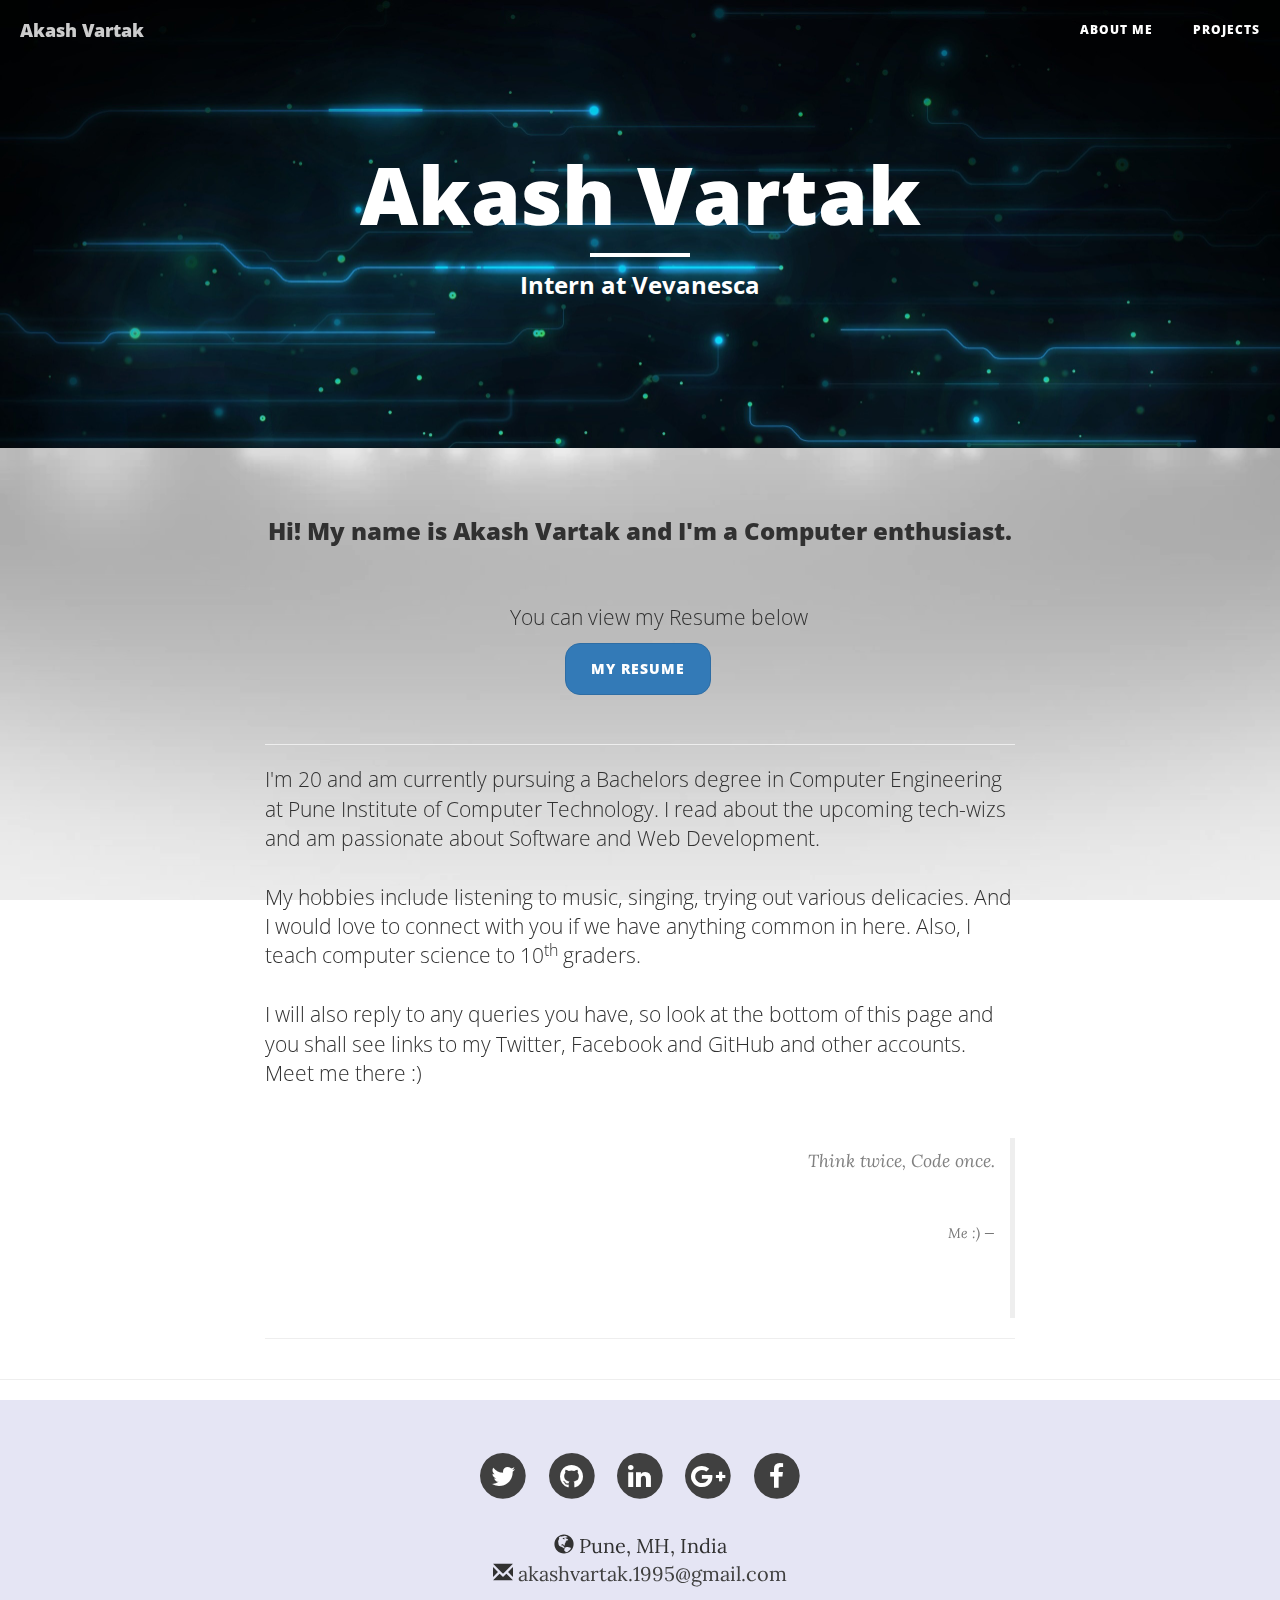
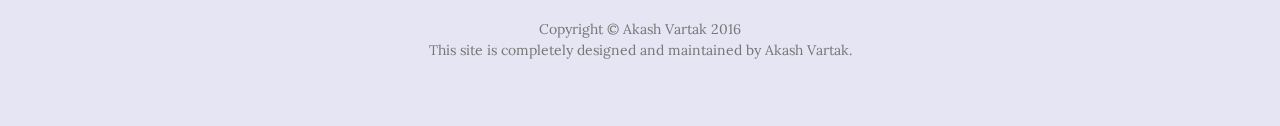
==== commit e6a0075f: "updated some stuff" ====
--- a/index.html
+++ b/index.html
@@ -49,9 +49,6 @@
                     <li>
                         <a href="projects.html" class="animated fadeInLeft">Projects</a>
                     </li>
-                    <li>
-                        <a href="contact.html" class="animated fadeInLeft">Contact</a>
-                    </li>
                 </ul>
             </div>
         </div>
@@ -64,7 +61,7 @@
                     <div class="site-heading">
                         <h1 class="animated fadeInLeftBig">Akash Vartak</h1>
                         <hr class="small">
-                        <span class="subheading">A Computer Engineering student. ;P</span>
+                        <span class="subheading"><strong>Intern at Vevanesca</strong></span>
                     </div>
                 </div>
             </div>
@@ -79,21 +76,21 @@
             <div class="col-lg-8 col-lg-offset-2 col-md-10 col-md-offset-1">
                 <div class="">
                     
-                        <h3 class="">
+                        <h3 class="" style="text-align: center">
                             Hi! My name is Akash Vartak and I'm a Computer enthusiast.
                         </h3>
-                            <br>
+						<br>
                         <h3 class="lead">
                             
-                            <div class="center">
+                            <div style="margin-left: 245px; max-width: 300px;" class="center">
                                 You can view my Resume below
-                                <br>
+                                <div style="margin-bottom: 10px;"></div>
                                 <a href="Resume.pdf">
-                                    <button type="button" class="btne btn btn-primary">My Resume</button>
+                                    <span style="margin-right:55px"></span><button type="button" style="border-radius: 15px" class="btne btn btn-primary">My Resume</button>
                                 </a>
                             </div>
                             <br>
-                            
+							
                             <hr>
                             
                             I'm 20 and am currently pursuing a Bachelors degree in Computer Engineering at Pune Institute of Computer Technology. I read about the upcoming tech-wizs and am passionate about Software and Web Development.
@@ -106,7 +103,7 @@
                             <br>
                             <br>
                             
-                             I will also reply to any queries you have, so head up to the contacts page and drop me a message....OR....look at the bottom of this page and you shall see links to my Twitter, Facebook and GitHub accounts. Meet me there :)
+                             I will also reply to any queries you have, so look at the bottom of this page and you shall see links to my Twitter, Facebook and GitHub and other accounts. Meet me there :)
                             
                             <br>
                             <br>
@@ -138,10 +135,10 @@
                             </a>
                         </li>
                         <li id="iconsa">
-                            <a href="https://plus.google.com/u/0/+AkashVartak1995/posts">
+                            <a href="https://github.com/akash-vartak">
                                 <span class="fa-stack fa-lg">
                                     <i class="fa fa-circle fa-stack-2x"></i>
-                                    <i class="fa fa-google-plus fa-stack-1x fa-inverse"></i>
+                                    <i class="fa fa-github fa-stack-1x fa-inverse"></i>
                                 </span>
                             </a>
                         </li>
@@ -153,11 +150,11 @@
                                 </span>
                             </a>
                         </li>
-                        <li id="iconsa">
-                            <a href="https://github.com/akash-vartak">
+						<li id="iconsa">
+                            <a href="https://plus.google.com/u/0/+AkashVartak1995/posts">
                                 <span class="fa-stack fa-lg">
                                     <i class="fa fa-circle fa-stack-2x"></i>
-                                    <i class="fa fa-github fa-stack-1x fa-inverse"></i>
+                                    <i class="fa fa-google-plus fa-stack-1x fa-inverse"></i>
                                 </span>
                             </a>
                         </li>
--- a/css/mycss2.css
+++ b/css/mycss2.css
@@ -1,17 +1,17 @@
-#iconsa {
-    /* Firefox */
-    -moz-transition: all 0.7s ease;
-    /* WebKit */
-    -webkit-transition: all 0.7s ease;
-    /* Opera */
-    -o-transition: all 0.7s ease;
-    /* Standard */
-    transition: all 0.7s ease;
-}
-
-#iconsa:hover{
-  -webkit-transform: scale(1.5);
-  -moz-transform: scale(1.5);
-  -ms-transform: scale(1.5);
-  transform: scale(1.5);
+#iconsa {
+    /* Firefox */
+    -moz-transition: all 0.7s ease;
+    /* WebKit */
+    -webkit-transition: all 0.7s ease;
+    /* Opera */
+    -o-transition: all 0.7s ease;
+    /* Standard */
+    transition: all 0.7s ease;
+}
+
+#iconsa:hover{
+  -webkit-transform: scale(1.5);
+  -moz-transform: scale(1.5);
+  -ms-transform: scale(1.5);
+  transform: scale(1.5);
 }